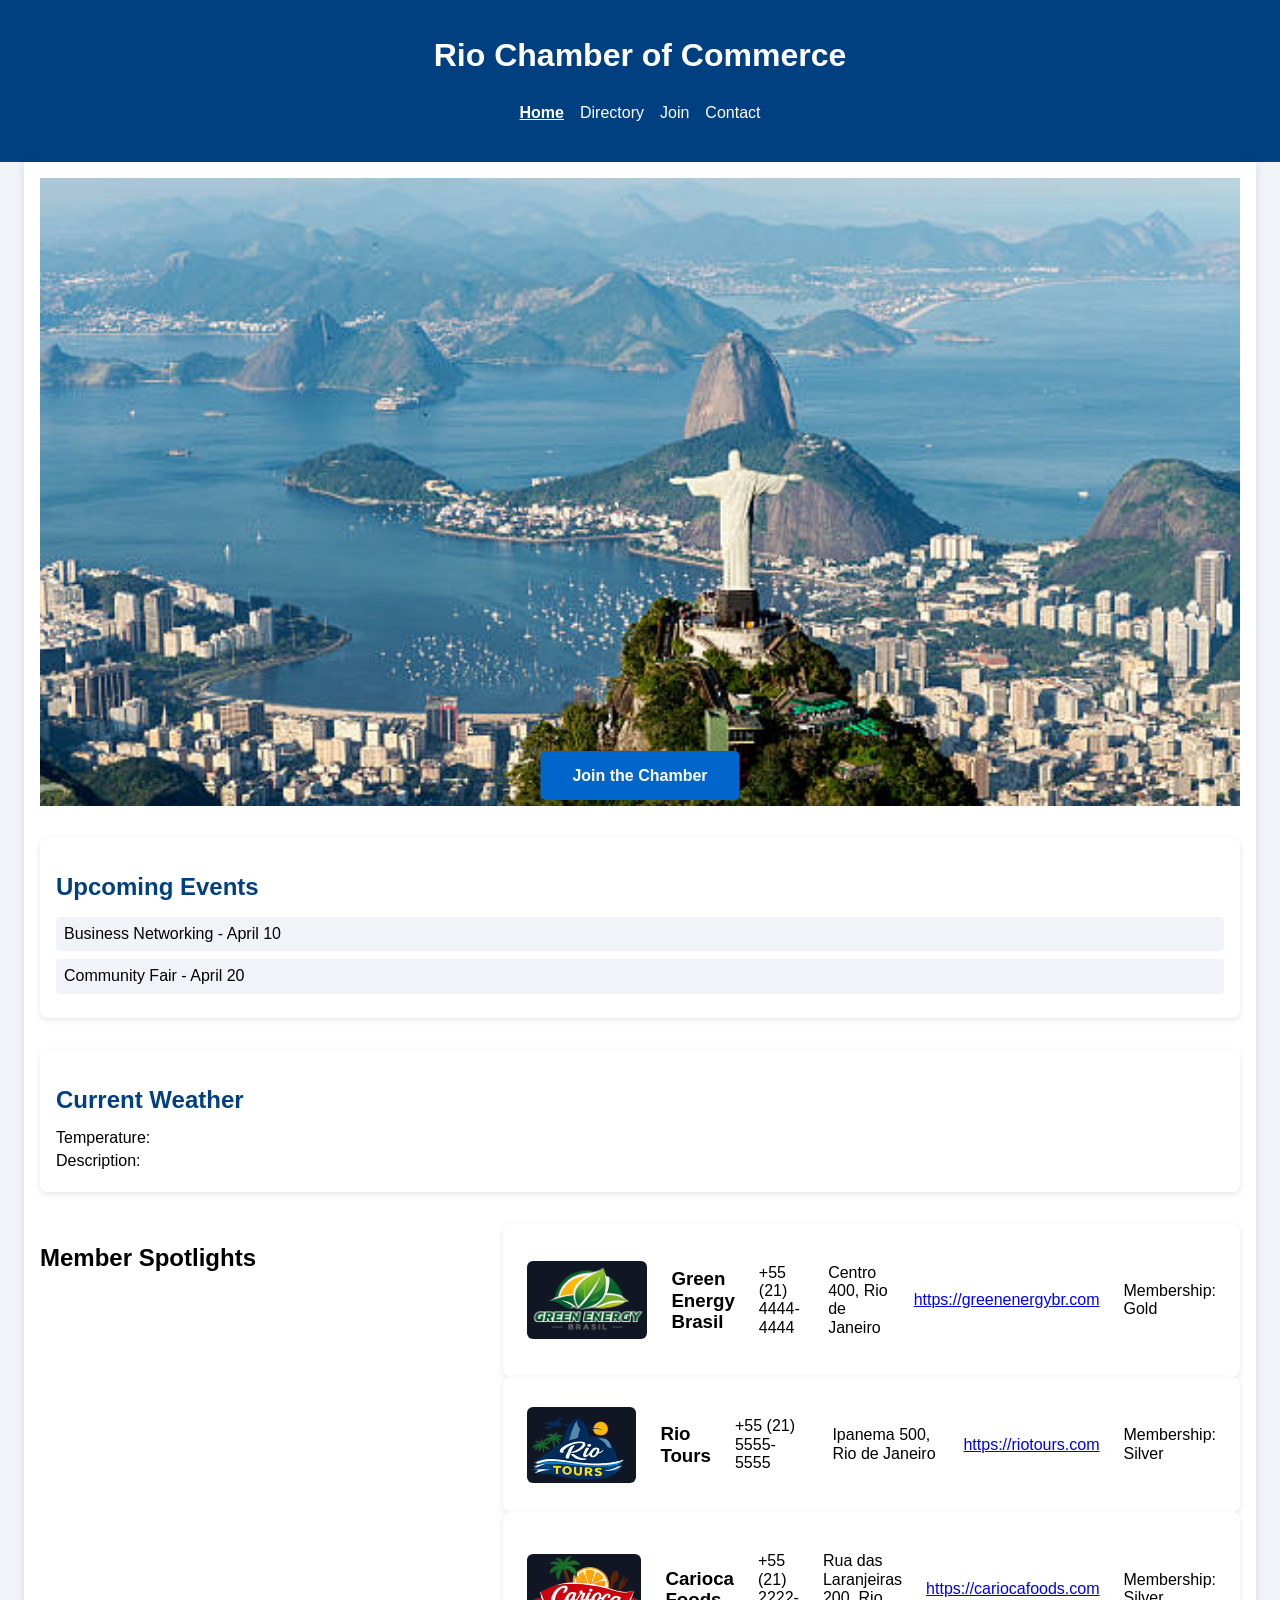
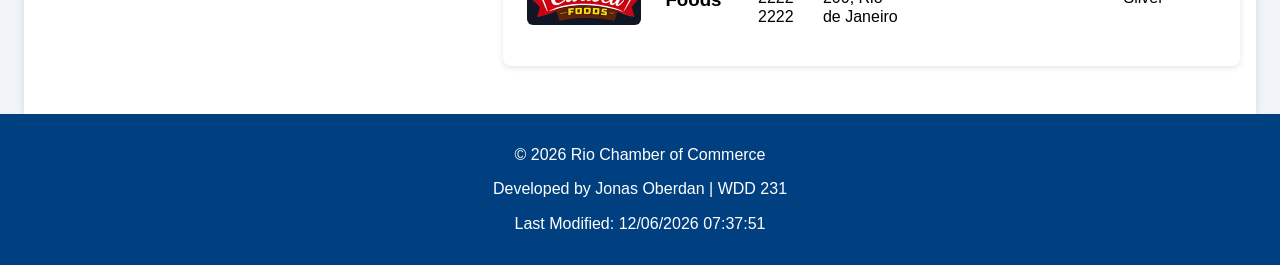
==== chamber/index.html @ 31687734 "week 3 homepage" ====
<!DOCTYPE html>
<html lang="en">

<head>
    <meta charset="UTF-8">
    <meta name="viewport" content="width=device-width, initial-scale=1.0">
    <title>Rio Chamber of Commerce - Home</title>
    <meta name="description"
        content="Welcome to the Rio Chamber of Commerce. Discover events, weather updates, and member spotlights.">
    <link rel="stylesheet" href="styles/normalize.css">
    <link rel="stylesheet" href="styles/small.css">
    <link rel="stylesheet" href="styles/larger.css">
</head>

<body>
    <header>
        <h1>Rio Chamber of Commerce</h1>
        <nav>
            <button id="menu-toggle">☰ Menu</button>
            <ul id="nav-links">
                <li><a href="index.html" class="active">Home</a></li>
                <li><a href="directory.html">Directory</a></li>
                <li><a href="join.html">Join</a></li>
                <li><a href="contact.html">Contact</a></li>
            </ul>
        </nav>
    </header>

    <main>
        <!-- Hero -->
        <section class="hero">
            <img src="images/hero.jpg" alt="Rio de Janeiro city view">
            <div class="cta">
                <a href="join.html" class="btn">Join the Chamber</a>
            </div>
        </section>

        <!-- Events -->
        <section class="events">
            <h2>Upcoming Events</h2>
            <p>Business Networking - April 10</p>
            <p>Community Fair - April 20</p>
        </section>

        <!-- Weather -->
        <section class="weather">
            <h2>Current Weather</h2>
            <p>Temperature: <span id="temp"></span></p>
            <p>Description: <span id="desc"></span></p>
            <div id="forecast"></div>
        </section>

        <!-- Spotlights -->
        <section class="spotlights">
            <h2>Member Spotlights</h2>
            <div id="spotlight-container"></div>
        </section>
    </main>

    <footer>
        <p>&copy; <span id="year"></span> Rio Chamber of Commerce</p>
        <p>Developed by Jonas Oberdan | WDD 231</p>
        <p>Last Modified: <span id="last-modified"></span></p>
    </footer>

    <script src="scripts/script.js" defer></script>
    <script type="module" src="scripts/main.js"></script>
</body>

</html>
---- chamber/styles/small.css ----
body {
    background-color: #f0f4f8;
    font-family: 'Roboto', sans-serif;
}

main {
    background: white;
    padding: 1rem;
    max-width: 1200px;
    margin: auto;
    box-shadow: 0 2px 8px rgba(0, 0, 0, 0.1);
}

header,
footer {
    background: #004080;
    color: white;
    padding: 1rem;
    text-align: center;
}

nav ul {
    list-style: none;
    padding: 0;
    display: none;
}

nav ul li {
    margin: 0.5rem 0;
}

nav a {
    color: white;
    text-decoration: none;
}

nav a.active {
    font-weight: bold;
    text-decoration: underline;
}

#menu-toggle {
    background: #0066cc;
    color: white;
    border: none;
    padding: 0.5rem;
}

main {
    padding: 1rem;
}

.view-toggle {
    margin-bottom: 1rem;
}

.grid {
    display: grid;
    grid-template-columns: 1fr;
    gap: 1rem;
}

.list .member-card {
    display: flex;
    flex-direction: column;
}

.member-card {
    border: 1px solid #ccc;
    padding: 1rem;
    background: #f9f9f9;
}

.member-card img {
    max-width: 100%;
    height: auto;
}

.hero {
    position: relative;
    text-align: center;
    margin-bottom: 2rem;
}

.hero img {
    width: 100%;
    height: auto;
    display: block;
}

.cta {
    position: absolute;
    bottom: 20px;
    left: 50%;
    transform: translateX(-50%);
}

.btn {
    background: #0066cc;
    color: white;
    padding: 1rem 2rem;
    text-decoration: none;
    font-weight: bold;
    border-radius: 5px;
    transition: background 0.3s ease;
}

.btn:hover {
    background: #004080;
}

.spotlights {
    display: flex;
    flex-direction: column;
    gap: 1.5rem;
    margin: 2rem 0;
}

.spotlights .card {
    background: #ffffff;
    border-radius: 8px;
    padding: 1.5rem;
    box-shadow: 0 2px 6px rgba(0, 0, 0, 0.1);
    display: flex;
    align-items: center;
    gap: 1.5rem;
    max-width: 900px;
    margin: auto;
    /* centraliza */
}

.spotlights .card img {
    max-width: 120px;
    border-radius: 6px;
}

.events {
    background: #ffffff;
    padding: 1rem;
    margin: 2rem 0;
    border-radius: 8px;
    box-shadow: 0 2px 6px rgba(0, 0, 0, 0.1);
}

.events h2 {
    color: #004080;
    margin-bottom: 1rem;
}

.events p {
    background: #f0f4f8;
    padding: 0.5rem;
    border-radius: 4px;
    margin: 0.5rem 0;
}

.weather {
    background: #ffffff;
    padding: 1rem;
    margin: 2rem 0;
    border-radius: 8px;
    box-shadow: 0 2px 6px rgba(0, 0, 0, 0.1);
}

.weather h2 {
    color: #004080;
    margin-bottom: 1rem;
}

.weather p {
    margin: 0.3rem 0;
}
---- chamber/styles/larger.css ----
@media (min-width: 600px) {
    nav ul {
        display: flex;
        justify-content: center;
        gap: 1rem;
    }

    #menu-toggle {
        display: none;
    }

    .grid {
        grid-template-columns: repeat(auto-fit, minmax(250px, 1fr));
    }

    .list .member-card {
        flex-direction: row;
        align-items: center;
    }

    .list .member-card img {
        max-width: 100px;
        margin-right: 1rem;
    }

    .hero {
        position: relative;
        text-align: center;
        margin-bottom: 2rem;
    }

    @media (min-width: 800px) {
        .spotlights {
            display: grid;
            grid-template-columns: 1fr 1fr;
            gap: 2rem;
        }

        .spotlights .card {
            max-width: 100%;
            /* ocupa toda a coluna */
            margin: 0;
        }
    }

}
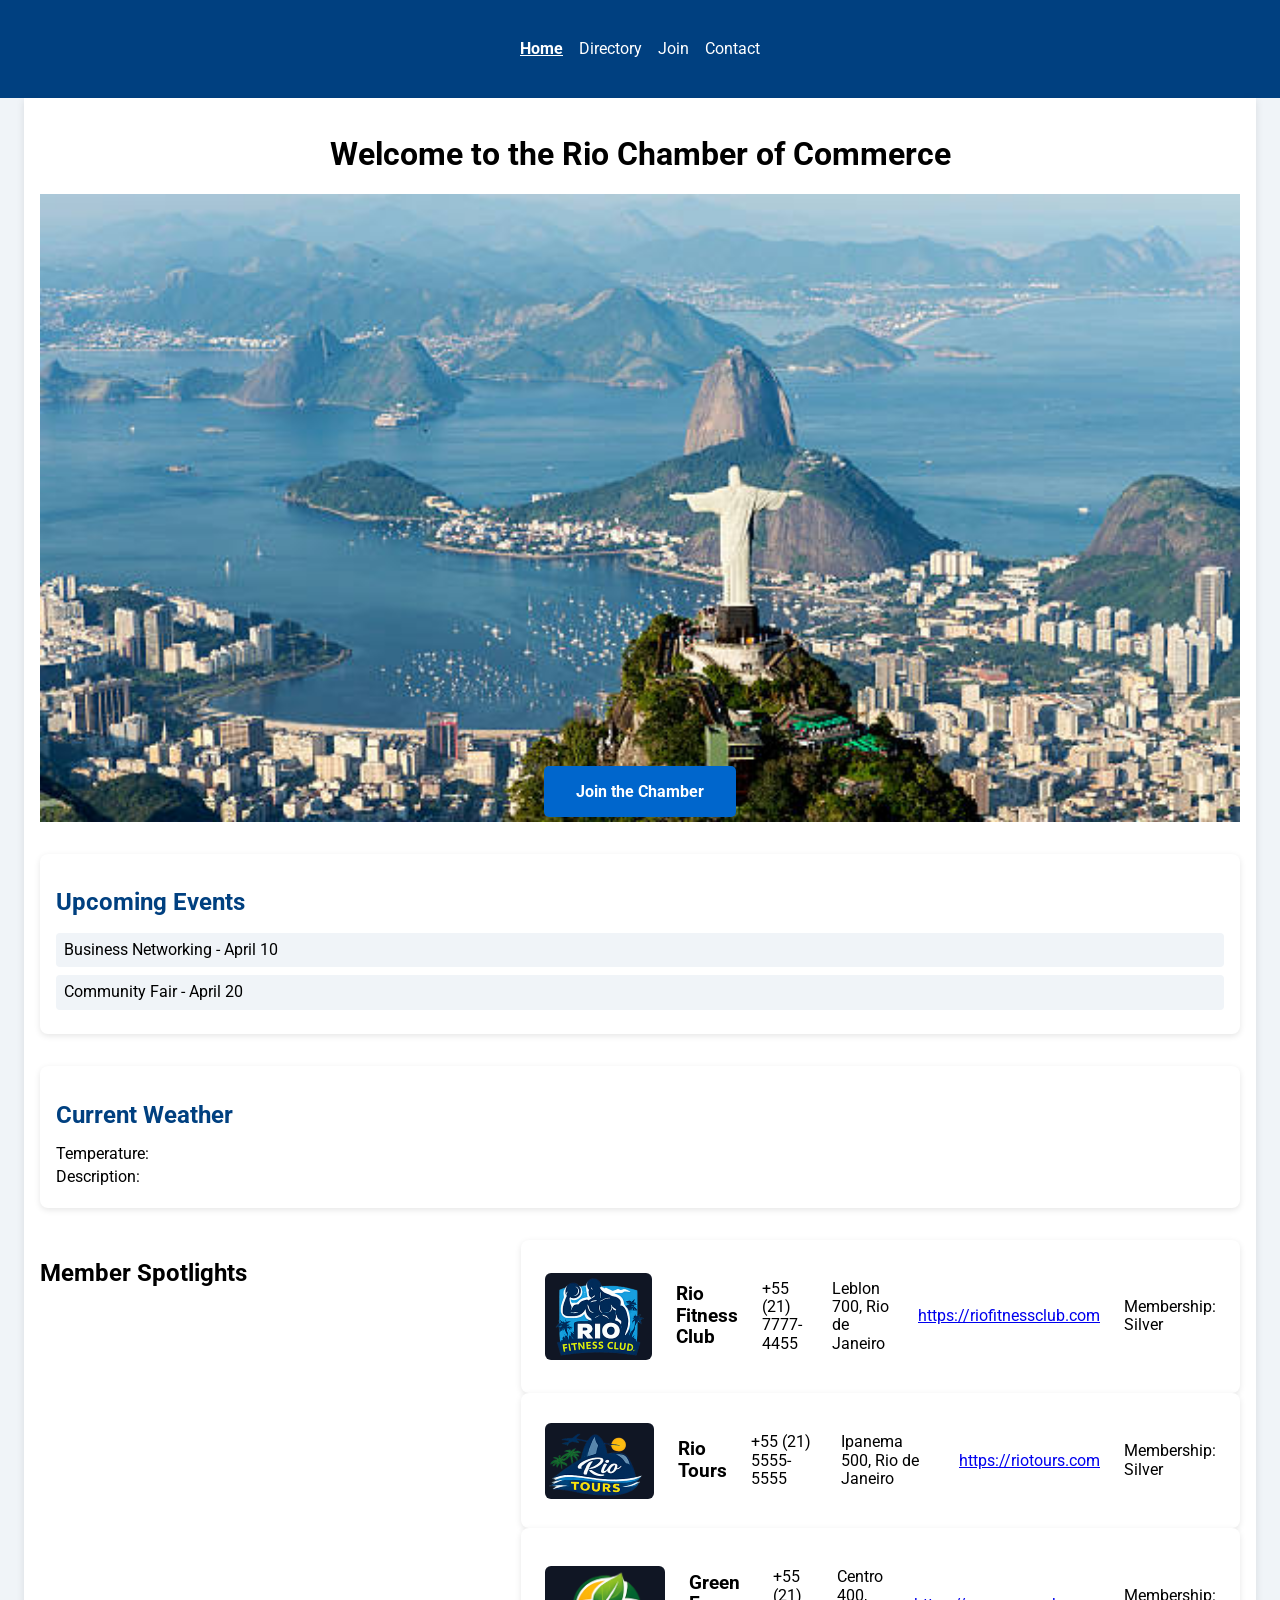
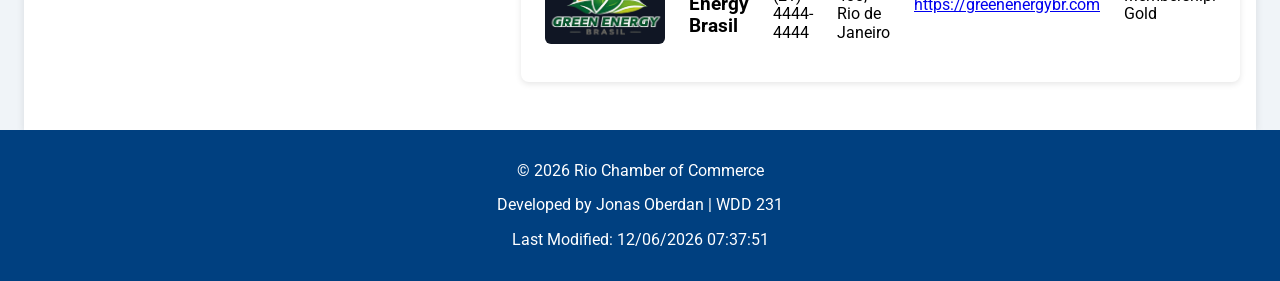
==== commit c01d6780: "update page audit" ====
--- a/chamber/index.html
+++ b/chamber/index.html
@@ -4,17 +4,26 @@
 <head>
     <meta charset="UTF-8">
     <meta name="viewport" content="width=device-width, initial-scale=1.0">
+    <meta property="og:title" content="Rio Chamber of Commerce - Home">
+    <meta property="og:description"
+        content="Welcome to the Rio Chamber of Commerce. Discover events, weather updates, and member spotlights.">
+    <meta property="og:image" content="https://joberdan88.github.io/wdd231/chamber/images/hero.jpg">
+    <meta property="og:url" content="https://joberdan88.github.io/wdd231/chamber/index.html">
     <title>Rio Chamber of Commerce - Home</title>
+    <meta name="author" content="Jonas Oberdan">
     <meta name="description"
         content="Welcome to the Rio Chamber of Commerce. Discover events, weather updates, and member spotlights.">
     <link rel="stylesheet" href="styles/normalize.css">
     <link rel="stylesheet" href="styles/small.css">
     <link rel="stylesheet" href="styles/larger.css">
+    <link rel="icon" href="images/favicon.png" type="image/png">
+    <link rel="preconnect" href="https://fonts.googleapis.com">
+    <link rel="preconnect" href="https://fonts.gstatic.com" crossorigin>
+    <link href="https://fonts.googleapis.com/css2?family=Roboto:wght@400;700&display=swap" rel="stylesheet">
 </head>
 
 <body>
     <header>
-        <h1>Rio Chamber of Commerce</h1>
         <nav>
             <button id="menu-toggle">☰ Menu</button>
             <ul id="nav-links">
@@ -29,6 +38,7 @@
     <main>
         <!-- Hero -->
         <section class="hero">
+            <h1>Welcome to the Rio Chamber of Commerce</h1>
             <img src="images/hero.jpg" alt="Rio de Janeiro city view">
             <div class="cta">
                 <a href="join.html" class="btn">Join the Chamber</a>
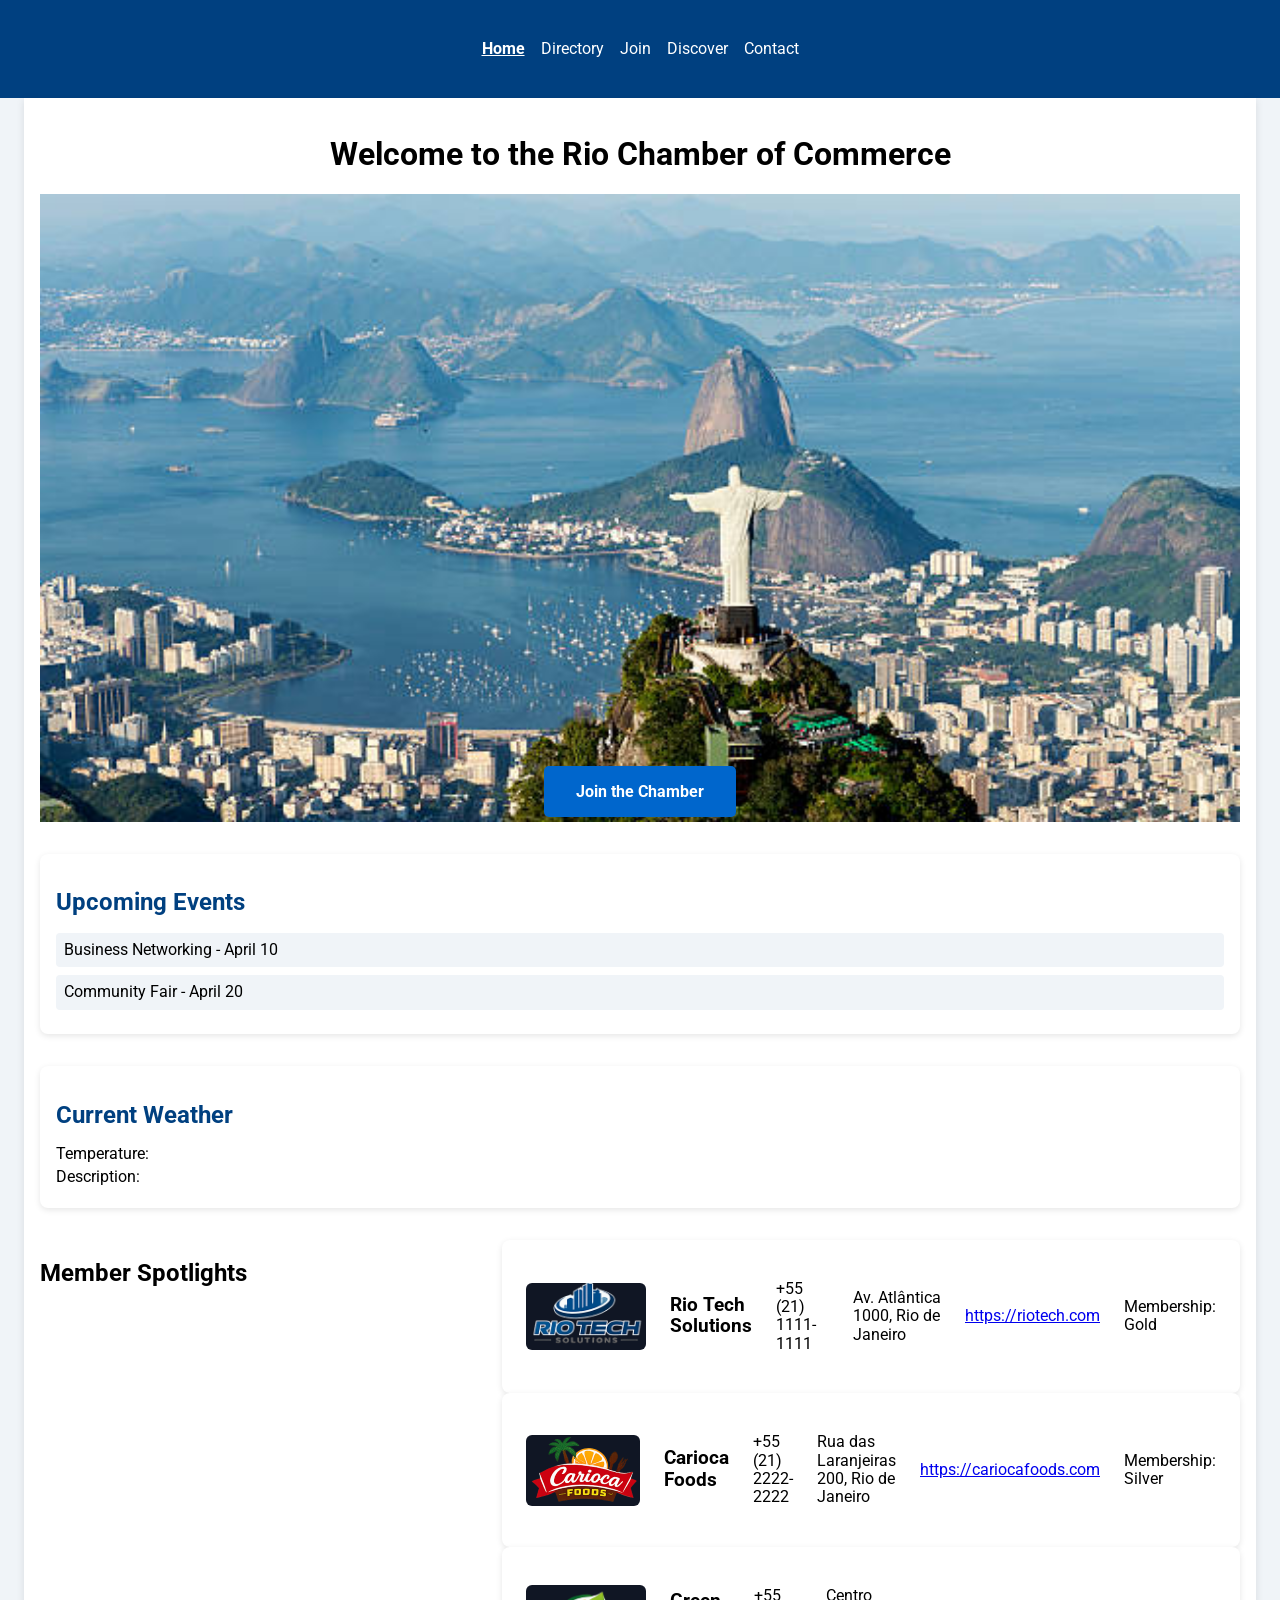
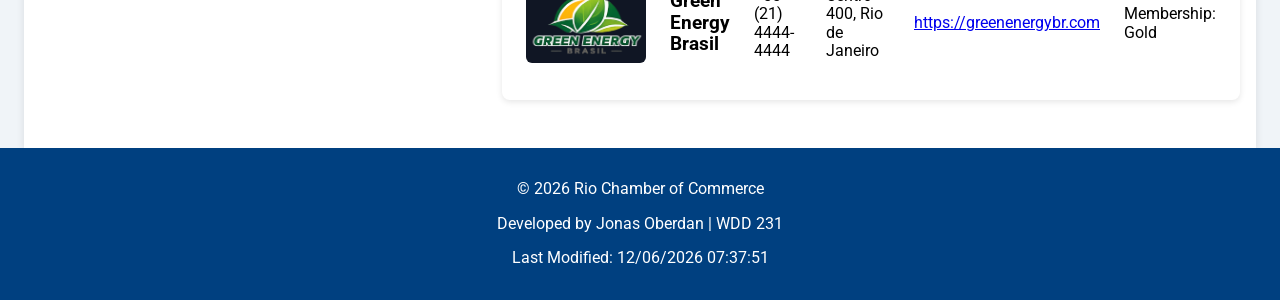
==== commit 607ef54d: "update images" ====
--- a/chamber/index.html
+++ b/chamber/index.html
@@ -30,6 +30,7 @@
                 <li><a href="index.html" class="active">Home</a></li>
                 <li><a href="directory.html">Directory</a></li>
                 <li><a href="join.html">Join</a></li>
+                <li><a href="discover.html">Discover</a></li>
                 <li><a href="contact.html">Contact</a></li>
             </ul>
         </nav>
--- a/chamber/styles/small.css
+++ b/chamber/styles/small.css
@@ -3,20 +3,20 @@
     font-family: 'Roboto', sans-serif;
 }
 
+header,
+footer {
+    background: #004080;
+    color: #ffffff;
+    padding: 1rem;
+    text-align: center;
+}
+
 main {
-    background: white;
+    background: #ffffff;
     padding: 1rem;
     max-width: 1200px;
     margin: auto;
     box-shadow: 0 2px 8px rgba(0, 0, 0, 0.1);
-}
-
-header,
-footer {
-    background: #004080;
-    color: white;
-    padding: 1rem;
-    text-align: center;
 }
 
 nav ul {
@@ -30,7 +30,7 @@
 }
 
 nav a {
-    color: white;
+    color: #ffffff;
     text-decoration: none;
 }
 
@@ -41,13 +41,9 @@
 
 #menu-toggle {
     background: #0066cc;
-    color: white;
+    color: #ffffff;
     border: none;
     padding: 0.5rem;
-}
-
-main {
-    padding: 1rem;
 }
 
 .view-toggle {
@@ -66,7 +62,7 @@
 }
 
 .member-card {
-    border: 1px solid #ccc;
+    border: 1px solid #cccccc;
     padding: 1rem;
     background: #f9f9f9;
 }
@@ -97,7 +93,7 @@
 
 .btn {
     background: #0066cc;
-    color: white;
+    color: #ffffff;
     padding: 1rem 2rem;
     text-decoration: none;
     font-weight: bold;
